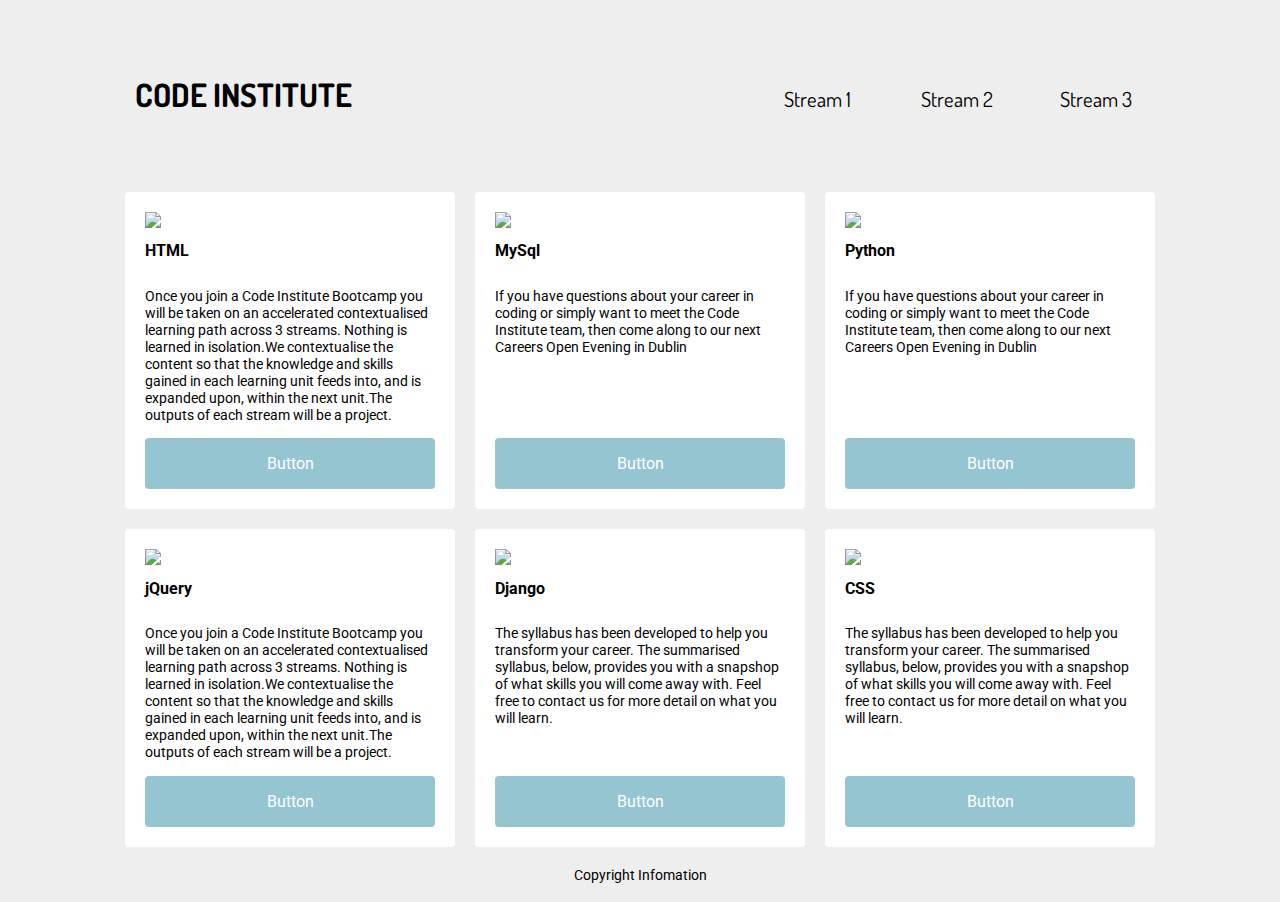
==== Cards-jquery.html @ 1e5cec73 "initial commits" ====
<!doctype html>
<html>
	<head>
		<meta charset="utf-8" />
		<meta name="viewport" content="width=device-width, initial-scale=1">
		<title>jQuery</title>
		<link href="style.css" rel="stylesheet" type="text/css">
		<link href='http://fonts.googleapis.com/css?family=Roboto' rel='stylesheet' type='text/css'>
		<link href='http://fonts.googleapis.com/css?family=Dosis' rel='stylesheet' type='text/css'>
	</head>
	<body>
		<div id="container">
		<nav>
			<ul>
				<li id="logoNav">CODE INSTITUTE</li>
				<li id="stream1_btn">Stream 1</li>
				<li id="stream2_btn">Stream 2</li>
				<li id="stream3_btn">Stream 3</li>
			</ul>
		</nav>
			<div class="card stream1">
				<img class="card_image"src="img/3.png">
				<div class="card_bottom">
					<h2 class="card_head">HTML</h2>
					<p class="card_para">Once you join a Code Institute Bootcamp you will be taken on an accelerated contextualised learning path across 3 streams. Nothing is learned in isolation.We contextualise the content so that the knowledge and skills gained in each learning unit feeds into, and is expanded upon, within the next unit.The outputs of each stream will be a project. </p>
					<a href="" class="bottom_button">Button</a>
				</div>
			</div>
			<div class="card stream3">
				<img class="card_image "src="img/1.png">	
				<h2 class="card_head">MySql</h2>
				<p class="card_para">If you have questions about your career in coding or simply want to meet the Code Institute team, then come along to our next Careers Open Evening in Dublin</p>
				<a href="" class="bottom_button">Button</a>
			</div>

			<div class="card stream2">
				<img class="card_image "src="img/2.png">
				<h2 class="card_head">Python</h2>
				<p class="card_para">If you have questions about your career in coding or simply want to meet the Code Institute team, then come along to our next Careers Open Evening in Dublin</p>
				<a href="" class="bottom_button">Button</a>
			</div>
			<div class="card stream1">
				<img class="card_image"src="img/3.png">
				<div class="card_bottom">
				<h2 class="card_head">jQuery</h2>
				<p class="card_para">Once you join a Code Institute Bootcamp you will be taken on an accelerated contextualised learning path across 3 streams. Nothing is learned in isolation.We contextualise the content so that the knowledge and skills gained in each learning unit feeds into, and is expanded upon, within the next unit.The outputs of each stream will be a project. </p>
				<a href="" class="bottom_button">Button</a>
				</div>
			</div>
			<div class="card stream3">
				<img class="card_image"src="img/4.png">
				<h2 class="card_head">Django</h2>
				<p class="card_para">The syllabus has been developed to help you transform your career. The summarised syllabus, below, provides you with a snapshop of what skills you will come away with. Feel free to contact us for more detail on what you will learn.</p>
				<a href="" class="bottom_button">Button</a>
			</div>
			<div class="card stream1">
				<img class="card_image"src="img/1.png">
				<h2 class="card_head">CSS</h2>
				<p class="card_para">The syllabus has been developed to help you transform your career. The summarised syllabus, below, provides you with a snapshop of what skills you will come away with. Feel free to contact us for more detail on what you will learn.</p>
				<a href="" class="bottom_button">Button</a>
			</div>
			<div id="my_footer">
				<p id="copyright">Copyright Infomation</p>
			</div>
		</div>
		<script type="text/javascript" src="https://ajax.googleapis.com/ajax/libs/jquery/2.1.3/jquery.min.js"></script>
		<script type="text/javascript" src="script.js"></script> <!-- Scripts located at the bottom of the body to insure page is fully loaded before execution -->

	</body>
</html>
---- style.css ----
body{
	font-family: 'Roboto', sans-serif;
	/*background-image: url(img/code-institute.jpg);
 	background-size: cover;
 	color: #ffffff;*/
 	background-color: #eee;
}

h1{
	font-size: 3em;
	text-align: center;
}
h2{
	font-size: 1em;
	text-align: left;
}
p{
	font-size: .9rem;
}

div{
	border-radius: 4px;
}

.card_image{
	width: 100%;
}
.bottom_button{
	display: flex;
	box-sizing:border-box;
	border-radius: 4px;
	display: block;
	width: 100%;
	background-color:rgba(129, 187, 201,.85);
	text-align: center;
	padding: 1em .75em;
	text-decoration: none;
	color: #fff;

}

.card_bottom{
	display: flex;
	flex-flow:column;
}
.card_head{
	flex:0;
}
.card_para{
	flex:1 0 auto;
}

#container
{
	display: flex;		/* makes container a flexbox*/
	flex-flow: row wrap; 	/* layout the boxes in rows and wrap them*/
	box-sizing:border-box;
	margin-right:auto;
	margin-left:auto;
	max-width:1050px;	
}
#logo{
	width: 800px;
	margin: auto;
}

.card{
	flex:1; /* */
	display: flex;	/* make the contents controllable by flexbox*/
	flex-flow:column;	/* */
	min-width: 240px; /**/
	margin: 10px;
	padding: 20px;
	background-color: #fff;
}
.highlight_stream{
	background-color: #EB5255;
}

#my_footer{
	width:100%;
	text-align: center;
}
#copyright{
	margin-top:10px;
	margin-bottom:10px;

}

/*************************
Navigation

**************************/

nav{
	font-family: roboto;
	background-color: #eee;
	margin: 30px auto;
	width: 100%;
}
ul{
	display: flex;
	justify-content:space-between;
	flex-flow: row;
	/*flex-flow: row-reverse;*/
	/*justify-content:flex-end;*/
	/*justify-content:space-around;*/
	/*align-items:flex-start;*/
	align-items:baseline;
	border-radius: 10px;
	list-style-type: none; /*Remove Bullets*/
	padding: 0;	
}
li{
	flex:1;
	height: 30px;
	/*width:10%;*/
	/*border:2px solid #000;*/
	/*background-color: #81BBC9;*/
	/*border-radius: 10px;*/
	font-family: Dosis;
	padding:20px 20px 20px 20px;
	text-align: center;
	font-size: 1.3em;
}

#logoNav{
	flex:6;
	text-align: left;
	font-size: 2em;
	font-weight: bold;
}

.underline{
  text-decoration:underline;
}
.border{
  border: solid 5px #ccc;
}


@media screen and (max-width: 700px){
	ul{
		flex-flow: column;
		align-items:center;
	}
	li{
		font-size: 2em;
	}
}
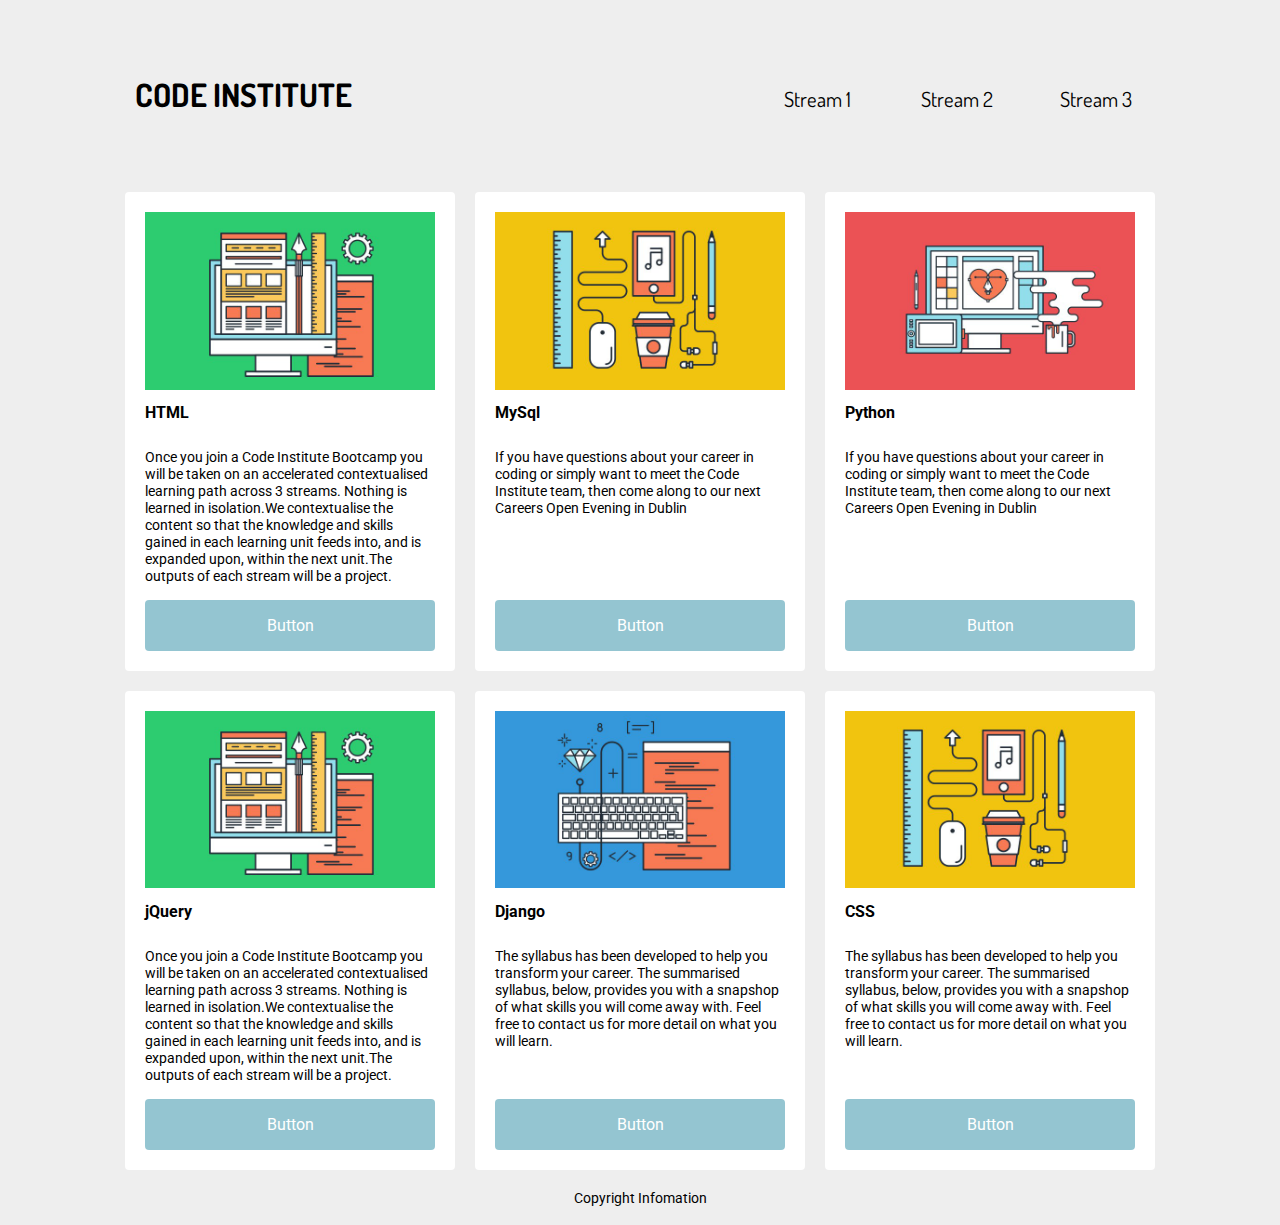
==== commit 3b1b049b: "started cards jquery practice" ====
--- a/Cards-jquery.html
+++ b/Cards-jquery.html
@@ -4,7 +4,7 @@
 		<meta charset="utf-8" />
 		<meta name="viewport" content="width=device-width, initial-scale=1">
 		<title>jQuery</title>
-		<link href="style.css" rel="stylesheet" type="text/css">
+		<link href="css/style.css" rel="stylesheet" type="text/css">
 		<link href='http://fonts.googleapis.com/css?family=Roboto' rel='stylesheet' type='text/css'>
 		<link href='http://fonts.googleapis.com/css?family=Dosis' rel='stylesheet' type='text/css'>
 	</head>
@@ -64,7 +64,7 @@
 			</div>
 		</div>
 		<script type="text/javascript" src="https://ajax.googleapis.com/ajax/libs/jquery/2.1.3/jquery.min.js"></script>
-		<script type="text/javascript" src="script.js"></script> <!-- Scripts located at the bottom of the body to insure page is fully loaded before execution -->
+		<script type="text/javascript" src="js\script.js"></script> <!-- Scripts located at the bottom of the body to insure page is fully loaded before execution -->
 
 	</body>
 </html>--- a/css/style.css
+++ b/css/style.css
@@ -0,0 +1,151 @@
+body{
+	font-family: 'Roboto', sans-serif;
+	/*background-image: url(img/code-institute.jpg);
+ 	background-size: cover;
+ 	color: #ffffff;*/
+ 	background-color: #eee;
+}
+
+h1{
+	font-size: 3em;
+	text-align: center;
+}
+h2{
+	font-size: 1em;
+	text-align: left;
+}
+p{
+	font-size: .9rem;
+}
+
+div{
+	border-radius: 4px;
+}
+
+.card_image{
+	width: 100%;
+}
+.bottom_button{
+	display: flex;
+	box-sizing:border-box;
+	border-radius: 4px;
+	display: block;
+	width: 100%;
+	background-color:rgba(129, 187, 201,.85);
+	text-align: center;
+	padding: 1em .75em;
+	text-decoration: none;
+	color: #fff;
+
+}
+
+.card_bottom{
+	display: flex;
+	flex-flow:column;
+}
+.card_head{
+	flex:0;
+}
+.card_para{
+	flex:1 0 auto;
+}
+
+#container
+{
+	display: flex;		/* makes container a flexbox*/
+	flex-flow: row wrap; 	/* layout the boxes in rows and wrap them*/
+	box-sizing:border-box;
+	margin-right:auto;
+	margin-left:auto;
+	max-width:1050px;	
+}
+#logo{
+	width: 800px;
+	margin: auto;
+}
+
+.card{
+	flex:1; /* */
+	display: flex;	/* make the contents controllable by flexbox*/
+	flex-flow:column;	/* */
+	min-width: 240px; /**/
+	margin: 10px;
+	padding: 20px;
+	background-color: #fff;
+}
+.highlight_stream{
+	background-color: #EB5255;
+}
+
+#my_footer{
+	width:100%;
+	text-align: center;
+}
+#copyright{
+	margin-top:10px;
+	margin-bottom:10px;
+
+}
+
+/*************************
+Navigation
+
+**************************/
+
+nav{
+	font-family: roboto;
+	background-color: #eee;
+	margin: 30px auto;
+	width: 100%;
+}
+ul{
+	display: flex;
+	justify-content:space-between;
+	flex-flow: row;
+	/*flex-flow: row-reverse;*/
+	/*justify-content:flex-end;*/
+	/*justify-content:space-around;*/
+	/*align-items:flex-start;*/
+	align-items:baseline;
+	border-radius: 10px;
+	list-style-type: none; /*Remove Bullets*/
+	padding: 0;	
+}
+li{
+	flex:1;
+	height: 30px;
+	/*width:10%;*/
+	/*border:2px solid #000;*/
+	/*background-color: #81BBC9;*/
+	/*border-radius: 10px;*/
+	font-family: Dosis;
+	padding:20px 20px 20px 20px;
+	text-align: center;
+	font-size: 1.3em;
+}
+
+#logoNav{
+	flex:6;
+	text-align: left;
+	font-size: 2em;
+	font-weight: bold;
+}
+
+.underline{
+  text-decoration:underline;
+}
+.border{
+  border: solid 5px #ccc;
+}
+
+
+@media screen and (max-width: 700px){
+	ul{
+		flex-flow: column;
+		align-items:center;
+	}
+	li{
+		font-size: 2em;
+	}
+}
+
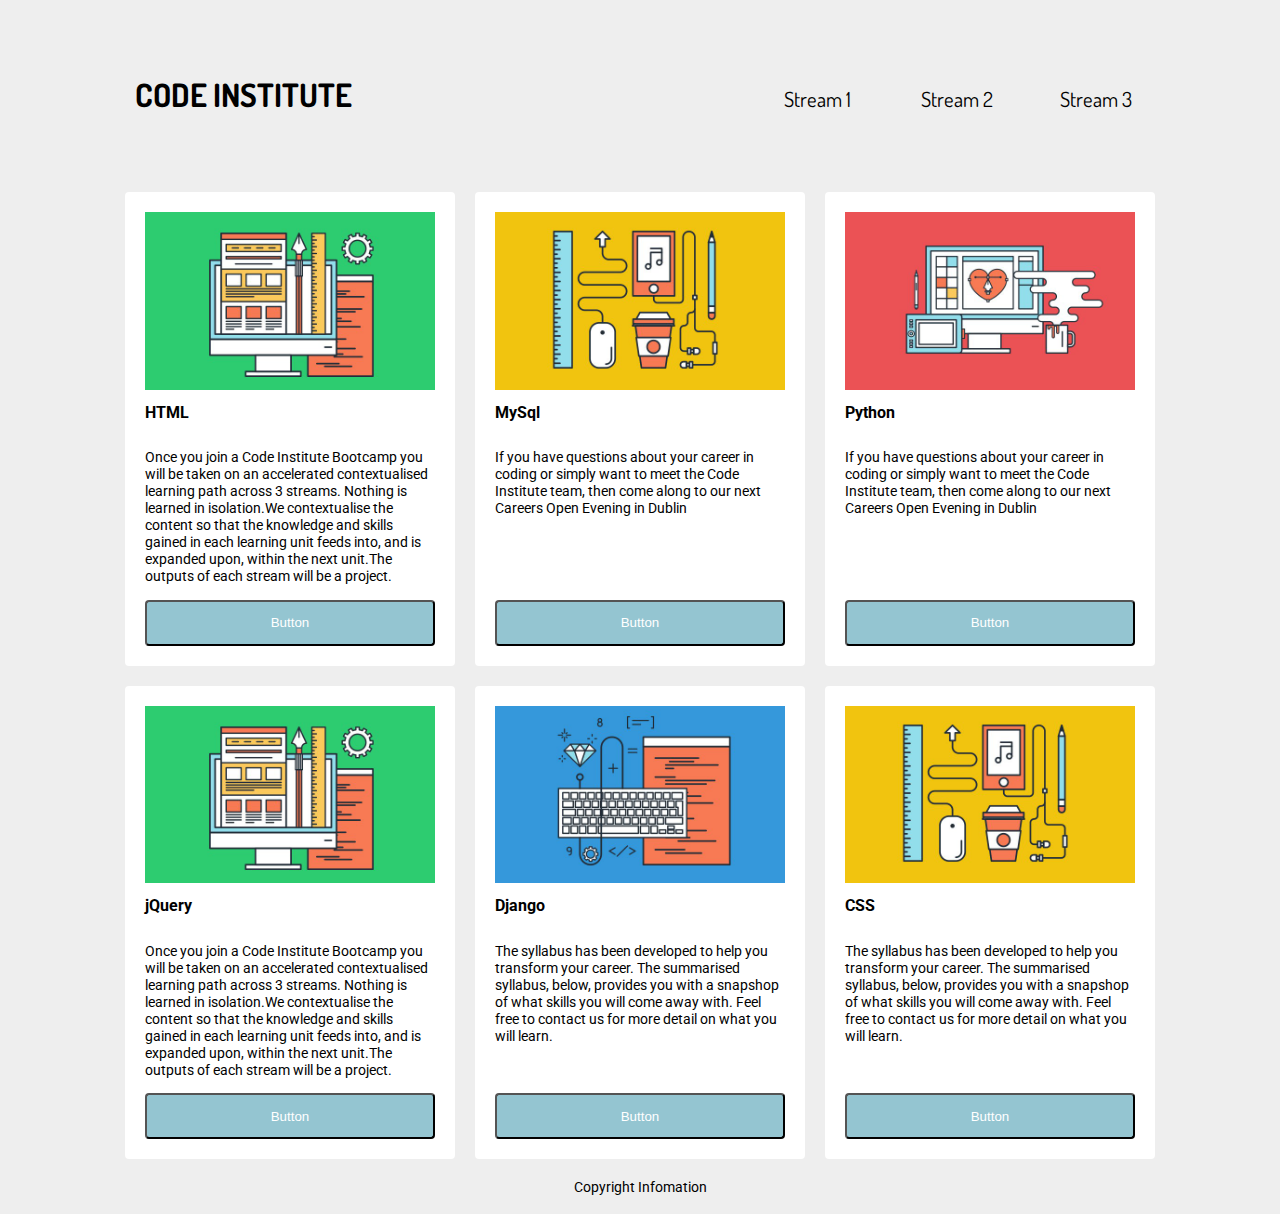
==== commit 0bcc2248: "finished animations jquery challenge" ====
--- a/Cards-jquery.html
+++ b/Cards-jquery.html
@@ -23,41 +23,41 @@
 				<div class="card_bottom">
 					<h2 class="card_head">HTML</h2>
 					<p class="card_para">Once you join a Code Institute Bootcamp you will be taken on an accelerated contextualised learning path across 3 streams. Nothing is learned in isolation.We contextualise the content so that the knowledge and skills gained in each learning unit feeds into, and is expanded upon, within the next unit.The outputs of each stream will be a project. </p>
-					<a href="" class="bottom_button">Button</a>
+					<button class="bottom_button">Button</button>
 				</div>
 			</div>
 			<div class="card stream3">
 				<img class="card_image "src="img/1.png">	
 				<h2 class="card_head">MySql</h2>
 				<p class="card_para">If you have questions about your career in coding or simply want to meet the Code Institute team, then come along to our next Careers Open Evening in Dublin</p>
-				<a href="" class="bottom_button">Button</a>
+				<button class="bottom_button">Button</button>
 			</div>
 
 			<div class="card stream2">
 				<img class="card_image "src="img/2.png">
 				<h2 class="card_head">Python</h2>
 				<p class="card_para">If you have questions about your career in coding or simply want to meet the Code Institute team, then come along to our next Careers Open Evening in Dublin</p>
-				<a href="" class="bottom_button">Button</a>
+				<button class="bottom_button">Button</button>
 			</div>
 			<div class="card stream1">
 				<img class="card_image"src="img/3.png">
 				<div class="card_bottom">
 				<h2 class="card_head">jQuery</h2>
 				<p class="card_para">Once you join a Code Institute Bootcamp you will be taken on an accelerated contextualised learning path across 3 streams. Nothing is learned in isolation.We contextualise the content so that the knowledge and skills gained in each learning unit feeds into, and is expanded upon, within the next unit.The outputs of each stream will be a project. </p>
-				<a href="" class="bottom_button">Button</a>
+				<button class="bottom_button">Button</button>
 				</div>
 			</div>
 			<div class="card stream3">
 				<img class="card_image"src="img/4.png">
 				<h2 class="card_head">Django</h2>
 				<p class="card_para">The syllabus has been developed to help you transform your career. The summarised syllabus, below, provides you with a snapshop of what skills you will come away with. Feel free to contact us for more detail on what you will learn.</p>
-				<a href="" class="bottom_button">Button</a>
+				<button class="bottom_button">Button</button>
 			</div>
 			<div class="card stream1">
 				<img class="card_image"src="img/1.png">
 				<h2 class="card_head">CSS</h2>
 				<p class="card_para">The syllabus has been developed to help you transform your career. The summarised syllabus, below, provides you with a snapshop of what skills you will come away with. Feel free to contact us for more detail on what you will learn.</p>
-				<a href="" class="bottom_button">Button</a>
+				<button class="bottom_button">Button</button>
 			</div>
 			<div id="my_footer">
 				<p id="copyright">Copyright Infomation</p>
--- a/css/style.css
+++ b/css/style.css
@@ -87,6 +87,21 @@
 
 }
 
+.header_light{
+	background-color: LightBlue;
+}
+
+.header_hover{
+	font-size: 20px;
+}
+
+.mouse_on{
+	background-color: black;
+}
+
+.mouse_off{
+	background-color: grey;
+}
 /*************************
 Navigation
 
